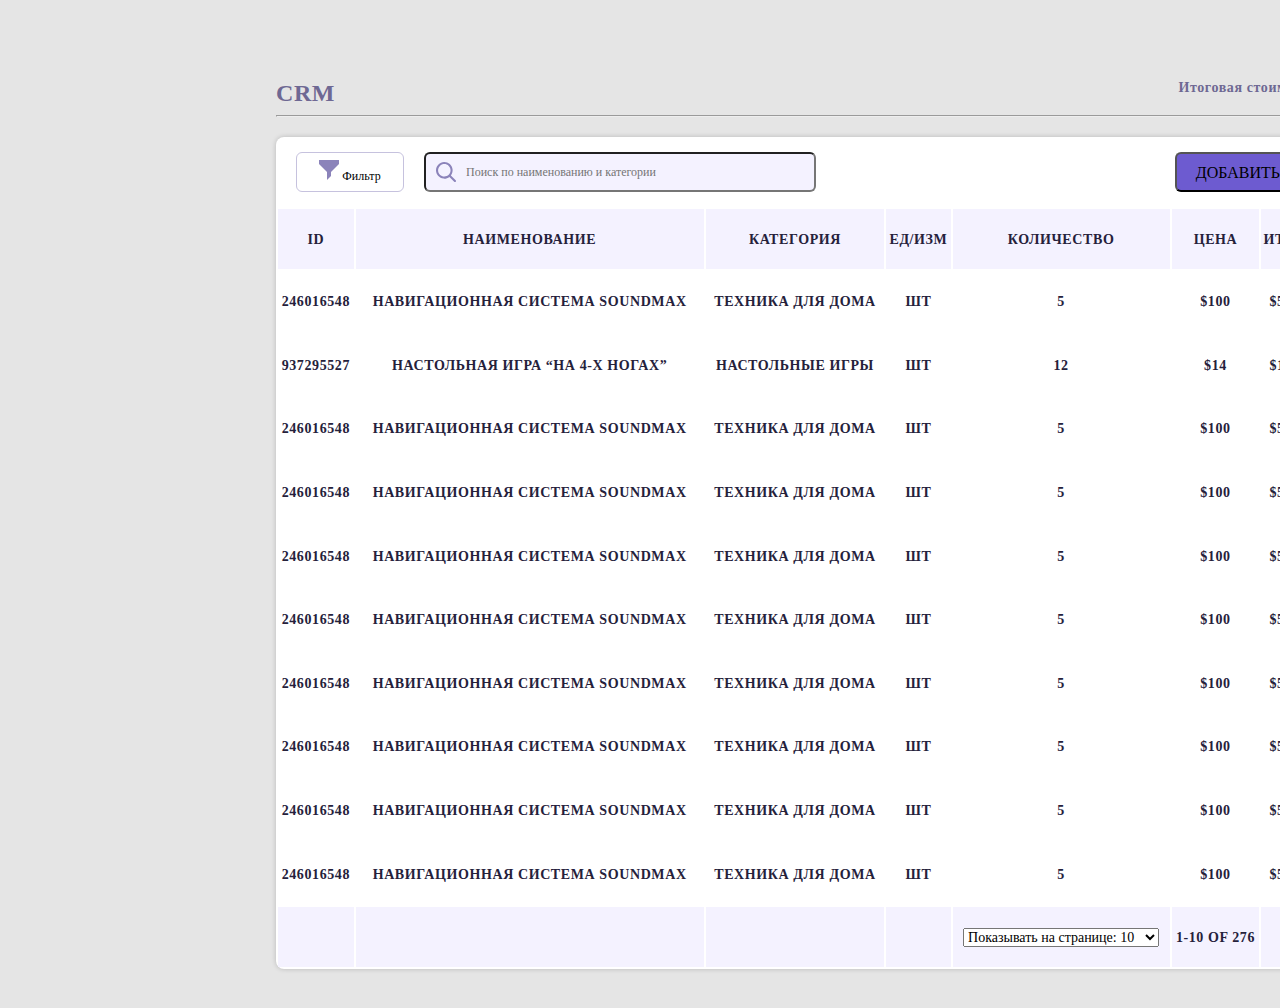
==== crm.html @ 44cf00b7 "first commit" ====
<!doctype html>
<html lang="ru">
<head>
    <meta charset="UTF-8">
    <meta name="viewport"
          content="width=device-width, user-scalable=no, initial-scale=1.0, maximum-scale=1.0, minimum-scale=1.0">
    <meta http-equiv="X-UA-Compatible" content="ie=edge">
    <title>Document</title>
    <link rel="stylesheet" href="style/normalize.css">
    <link rel="stylesheet" href="style/style.css">
</head>
<body>
<main class="main">
    <div class="main__container1">
        <div class="title__container">
            <p class="title">CRM</p>
            <p class="text">Итоговая стоимость: $900.00</p>
        </div>
        <hr>
        <form action="https://jsonplaceholder.typicode.com/posts" method="post">
        <div class="table__container">
                <div class="table__header">
                    <button class="table__button1" type="button">
                        <svg width="20" height="20" viewBox="0 0 20 20" fill="none" xmlns="http://www.w3.org/2000/svg">
                            <path d="M12 12L20 4V0H0V4L8 12V20L12 16V12Z" fill="#8B83BA"/>
                        </svg>
                        Фильтр
                    </button>
                    <input class="search" type="text" value="" placeholder="Поиск по наименованию и категории">
                    <button class="table__button2" type="submit">Добавить товар</button>
                </div>
                <table class="table">
                    <thead>
                    <tr>
                        <th>ID</th>
                        <th>Наименование</th>
                        <th>Категория</th>
                        <th>ед/изм</th>
                        <th>количество</th>
                        <th>цена</th>
                        <th>ИТОГ</th>
                        <th></th>
                        <th></th>
                        <th></th>
                    </tr>
                    </thead>
                    <tbody>
                    <tr>
                        <th>246016548</th>
                        <th>Навигационная система Soundmax</th>
                        <th>Техника для дома</th>
                        <th>шт</th>
                        <th>5</th>
                        <th>$100</th>
                        <th>$500</th>

                        <th>
                            <button class="th__btn th__btn1" type="submit"><img src="img/img1.svg"></button>
                        </th>
                        <th>
                            <button class="th__btn th__btn2" type="submit"><img src="img/img2.svg"></button>
                        </th>
                        <th>
                            <button class="th__btn th__btn3" type="submit"><img src="img/img3.svg"></button>
                        </th>
                    </tr>
                    <tr>
                        <th>937295527</th>
                        <th>Настольная игра “На 4-х ногах”</th>
                        <th>Настольные игры</th>
                        <th>шт</th>
                        <th>12</th>
                        <th>$14</th>
                        <th>$168</th>
                        <th>
                            <button class="th__btn th__btn1" type="submit"><img src="img/img1.svg"></button>
                        </th>
                        <th>
                            <button class="th__btn th__btn2" type="submit"><img src="img/img2.svg"></button>
                        </th>
                        <th>
                            <button class="th__btn th__btn3" type="submit"><img src="img/img3.svg"></button>
                        </th>
                    </tr>
                    <tr>
                        <th>246016548</th>
                        <th>Навигационная система Soundmax</th>
                        <th>Техника для дома</th>
                        <th>шт</th>
                        <th>5</th>
                        <th>$100</th>
                        <th>$500</th>
                        <th>
                            <button class="th__btn th__btn1" type="submit"><img src="img/img1.svg"></button>
                        </th>
                        <th>
                            <button class="th__btn th__btn2" type="submit"><img src="img/img2.svg"></button>
                        </th>
                        <th>
                            <button class="th__btn th__btn3" type="submit"><img src="img/img3.svg"></button>
                        </th>
                    </tr>
                    <tr>
                        <th>246016548</th>
                        <th>Навигационная система Soundmax</th>
                        <th>Техника для дома</th>
                        <th>шт</th>
                        <th>5</th>
                        <th>$100</th>
                        <th>$500</th>
                        <th>
                            <button class="th__btn th__btn1" type="submit"><img src="img/img1.svg"></button>
                        </th>
                        <th>
                            <button class="th__btn th__btn2" type="submit"><img src="img/img2.svg"></button>
                        </th>
                        <th>
                            <button class="th__btn th__btn3" type="submit"><img src="img/img3.svg"></button>
                        </th>
                    </tr>
                    <tr>
                        <th>246016548</th>
                        <th>Навигационная система Soundmax</th>
                        <th>Техника для дома</th>
                        <th>шт</th>
                        <th>5</th>
                        <th>$100</th>
                        <th>$500</th>
                        <th>
                            <button class="th__btn th__btn1" type="submit"><img src="img/img1.svg"></button>
                        </th>
                        <th>
                            <button class="th__btn th__btn2" type="submit"><img src="img/img2.svg"></button>
                        </th>
                        <th>
                            <button class="th__btn th__btn3" type="submit"><img src="img/img3.svg"></button>
                        </th>
                    </tr>
                    <tr>
                        <th>246016548</th>
                        <th>Навигационная система Soundmax</th>
                        <th>Техника для дома</th>
                        <th>шт</th>
                        <th>5</th>
                        <th>$100</th>
                        <th>$500</th>
                        <th>
                            <button class="th__btn th__btn1" type="submit"><img src="img/img1.svg"></button>
                        </th>
                        <th>
                            <button class="th__btn th__btn2" type="submit"><img src="img/img2.svg"></button>
                        </th>
                        <th>
                            <button class="th__btn th__btn3" type="submit"><img src="img/img3.svg"></button>
                        </th>
                    </tr>
                    <tr>
                        <th>246016548</th>
                        <th>Навигационная система Soundmax</th>
                        <th>Техника для дома</th>
                        <th>шт</th>
                        <th>5</th>
                        <th>$100</th>
                        <th>$500</th>
                        <th>
                            <button class="th__btn th__btn1" type="submit"><img src="img/img1.svg"></button>
                        </th>
                        <th>
                            <button class="th__btn th__btn2" type="submit"><img src="img/img2.svg"></button>
                        </th>
                        <th>
                            <button class="th__btn th__btn3" type="submit"><img src="img/img3.svg"></button>
                        </th>
                    </tr>
                    <tr>
                        <th>246016548</th>
                        <th>Навигационная система Soundmax</th>
                        <th>Техника для дома</th>
                        <th>шт</th>
                        <th>5</th>
                        <th>$100</th>
                        <th>$500</th>
                        <th>
                            <button class="th__btn th__btn1" type="submit"><img src="img/img1.svg"></button>
                        </th>
                        <th>
                            <button class="th__btn th__btn2" type="submit"><img src="img/img2.svg"></button>
                        </th>
                        <th>
                            <button class="th__btn th__btn3" type="submit"><img src="img/img3.svg"></button>
                        </th>
                    </tr>
                    <tr>
                        <th>246016548</th>
                        <th>Навигационная система Soundmax</th>
                        <th>Техника для дома</th>
                        <th>шт</th>
                        <th>5</th>
                        <th>$100</th>
                        <th>$500</th>
                        <th>
                            <button class="th__btn th__btn1" type="submit"><img src="img/img1.svg"></button>
                        </th>
                        <th>
                            <button class="th__btn th__btn2" type="submit"><img src="img/img2.svg"></button>
                        </th>
                        <th>
                            <button class="th__btn th__btn3" type="submit"><img src="img/img3.svg"></button>
                        </th>
                    </tr>
                    <tr>
                        <th>246016548</th>
                        <th>Навигационная система Soundmax</th>
                        <th>Техника для дома</th>
                        <th>шт</th>
                        <th>5</th>
                        <th>$100</th>
                        <th>$500</th>
                        <th>
                            <button class="th__btn th__btn1" type="submit"><img src="img/img1.svg"></button>
                        </th>
                        <th>
                            <button class="th__btn th__btn2" type="submit"><img src="img/img2.svg"></button>
                        </th>
                        <th>
                            <button class="th__btn th__btn3" type="submit"><img src="img/img3.svg"></button>
                        </th>
                    </tr>
                    </tbody>
                    <tfoot>
                    <tr>
                        <th></th>
                        <th></th>
                        <th></th>
                        <th></th>
                        <th>
                            <select name="select">
                                <option value="value1">Показывать на странице: 10</option>
                                <option value="value2"> Показывать на странице: 50</option>
                                <option value="value3">Показывать на странице: 100</option>
                            </select>
                        </th>
                        <th>1-10 of 276</th>
                        <th>
                            <button class="previous" type="button">
                                <svg width="6" height="10" viewBox="0 0 6 10" fill="none"
                                     xmlns="http://www.w3.org/2000/svg">
                                    <path d="M5.79971 1.10636C6.42812 0.51287 5.43313 -0.426818 4.80472 0.216126L0.196378 4.51891C-0.0654595 4.7662 -0.0654595 5.21131 0.196378 5.4586L4.80472 9.81084C5.43313 10.4043 6.42812 9.46464 5.79971 8.87115L1.71504 5.01348L5.79971 1.10636Z"
                                          fill="#6E6893"/>
                                </svg>
                            </button>
                        </th>
                        <th>
                            <button class="next" type="button">
                                <svg width="6" height="10" viewBox="0 0 6 10" fill="none"
                                     xmlns="http://www.w3.org/2000/svg">
                                    <path d="M0.200293 1.10636C-0.428118 0.51287 0.566865 -0.426818 1.19528 0.216126L5.80362 4.51891C6.06546 4.7662 6.06546 5.21131 5.80362 5.4586L1.19528 9.81084C0.566865 10.4043 -0.428118 9.46464 0.200293 8.87115L4.28496 5.01348L0.200293 1.10636Z"
                                          fill="#6E6893"/>
                                </svg>
                            </button>
                        </th>
                        <th></th>
                        <th></th>
                    </tr>
                    </tfoot>
                </table>
        </div>
        </form>
    </div>
</main>
</body>
</html>
---- style/style.css ----
@import "global.css";
@import "article.css";
@import "table.css";
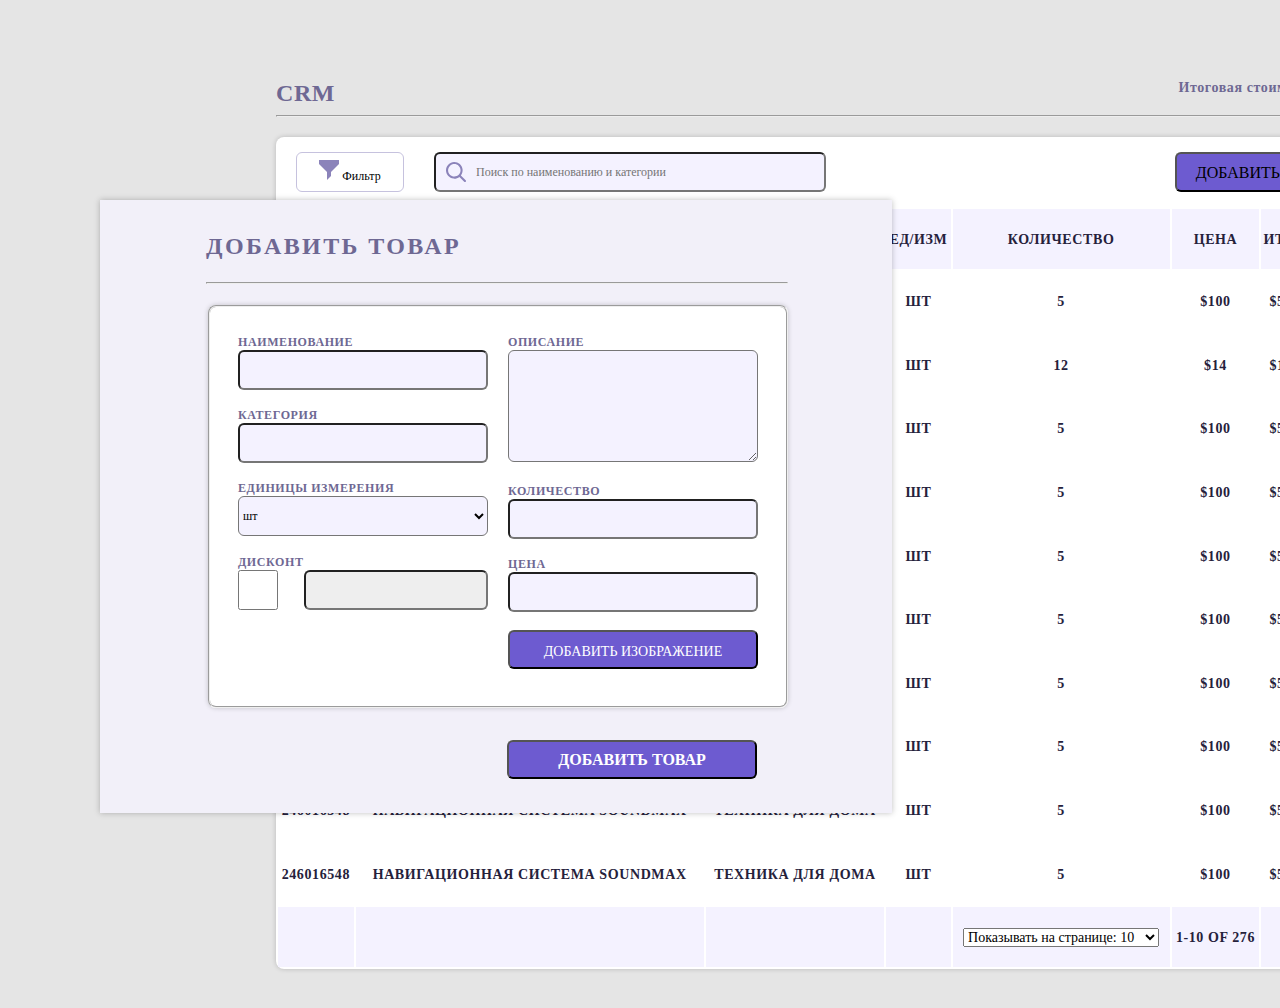
==== commit 0ed4020b: "commit message" ====
--- a/crm.html
+++ b/crm.html
@@ -11,6 +11,65 @@
 </head>
 <body>
 <main class="main">
+    <!--всплывающее окно-->
+    <div class="main__container overlay">
+        <h1 class="visually-hidden">Товар</h1>
+        <h2 class="article__title">Добавить товар</h2>
+        <hr class="hr1">
+        <form class="form" action="https://jsonplaceholder.typicode.com/posts" method="post">
+            <fieldset class="container">
+                <div class="small__container">
+                    <label class="">Наименование
+                        <input class="article__input" type="text" name="name" required>
+                    </label>
+                    <label class="">Категория
+                        <input type="text" class="article__input" name="category" list="product"
+                               required>
+                        <datalist id="product">
+                            <option value="clothes">Одежда</option>
+                            <option value="product">Продукты</option>
+                            <option value="fresh">Фреш-бар</option>
+                        </datalist>
+                    </label>
+                    <label class="">Единицы измерения
+                        <select class="article__input" name="select" required>
+                            <option value="piece">шт</option>
+                            <option value="kilo">кг</option>
+                            <option value="liter">литры</option>
+                        </select>
+                    </label>
+                    <div class="container3">
+                        <label class="">Дисконт<br>
+                            <input class="article__input checkbox" type="checkbox" name="discount" value="discount">
+                        </label>
+                        <input class="article__input article__input_grey" type="password"
+                               name="card">
+                    </div>
+                </div>
+                <div class="small__container">
+                    <label>Описание
+                        <textarea class="article__input article__input_size_big" name="description"
+                                  rows="5"></textarea>
+                    </label>
+                    <label>Количество
+                        <input type="number" class="article__input " name="count" min="1"
+                               step="5" required>
+                    </label>
+                    <label>Цена
+                        <input type="number" class="article__input " name="price" min="50"
+                               max="1000" step="50"
+                               required>
+                    </label>
+                    <button class="btn small__container" type="submit">Добавить изображение</button>
+                </div>
+            </fieldset>
+            <button class="button " type="submit">Добавить товар</button>
+        </form>
+    </div>
+
+
+
+<!--таблица-->
     <div class="main__container1">
         <div class="title__container">
             <p class="title">CRM</p>
@@ -20,6 +79,7 @@
         <form action="https://jsonplaceholder.typicode.com/posts" method="post">
         <div class="table__container">
                 <div class="table__header">
+                    <div class="header__search">
                     <button class="table__button1" type="button">
                         <svg width="20" height="20" viewBox="0 0 20 20" fill="none" xmlns="http://www.w3.org/2000/svg">
                             <path d="M12 12L20 4V0H0V4L8 12V20L12 16V12Z" fill="#8B83BA"/>
@@ -27,6 +87,7 @@
                         Фильтр
                     </button>
                     <input class="search" type="text" value="" placeholder="Поиск по наименованию и категории">
+                    </div>
                     <button class="table__button2" type="submit">Добавить товар</button>
                 </div>
                 <table class="table">
--- a/style/style.css
+++ b/style/style.css
@@ -1,5 +1,5 @@
 @import "global.css";
-@import "article.css";
+@import " overlay.css";
 @import "table.css";
 
 
